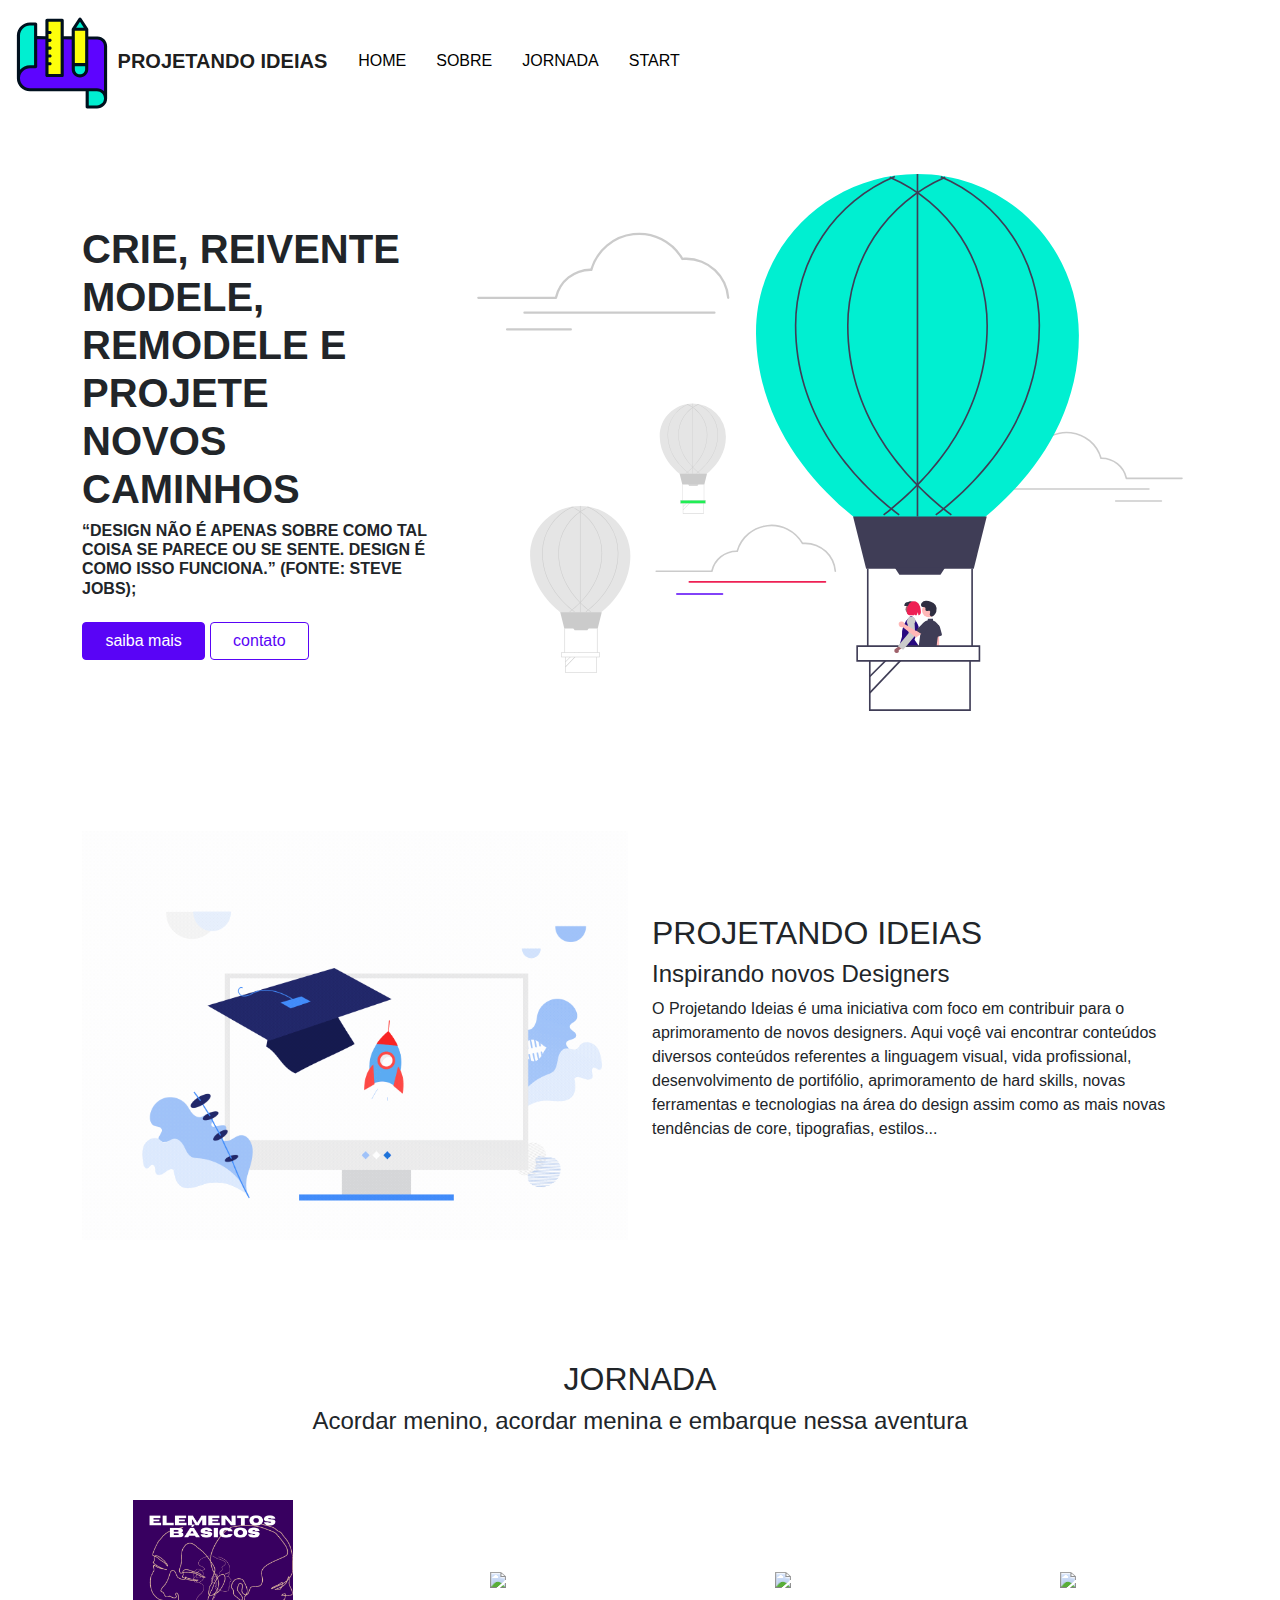
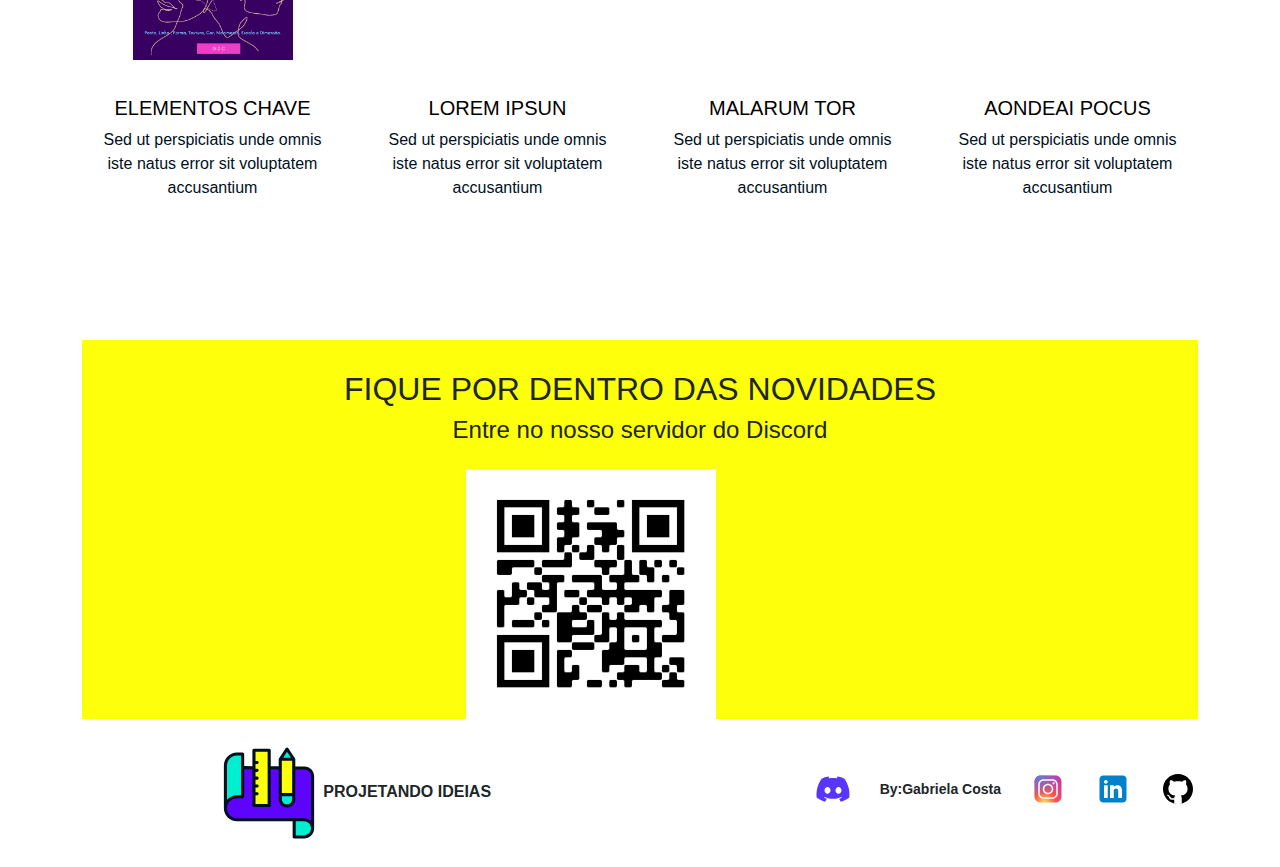
==== index.html @ 83d67067 "Primeira parte do desenvolvimento" ====
<!doctype html>
<html lang="en">
  <head>
    <!-- Required meta tags -->
    <meta charset="utf-8">
    <meta name="viewport" content="width=device-width, initial-scale=1">

    <!-- Bootstrap CSS -->
    <link href="Bootstrap_Min\bootstrap.min.css" rel="stylesheet">
    <link href="./style/main.css" rel="stylesheet">
    <link rel="preconnect" href="https://fonts.googleapis.com">
    <link rel="preconnect" href="https://fonts.gstatic.com" crossorigin>
    <link 
    href="https://fonts.googleapis.com/css2? família=Poppins:wght@400;500;600;700&família=Roboto:wght@100;300;400;500;700&display=swap" 
    rel="stylesheet">

    <title>Hello, world!</title>
  </head>
  <body>
    <!--HEARDER--->

    <div id="header">
        <div class="conteiner">
            <nav class="navbar navbar-expand-lg navbar-light">
                <div class="container-fluid">
                  <a class="navbar-brand" href="#">
                      <img src='assets\logo.svg' alt='logo' class='img-fluid'>
                      <strong>PROJETANDO IDEIAS    </strong>
                  </a>
                  <button class="navbar-toggler" type="button" data-bs-toggle="collapse" data-bs-target="#navbarNav" aria-controls="navbarNav" aria-expanded="false" aria-label="Toggle navigation">
                    <span class="navbar-toggler-icon"></span>
                  </button>
                  <div class="collapse navbar-collapse" id="navbarNav">
                    <ul class="navbar-nav">
                      <li class="nav-item">
                        <a class="nav-link active" aria-current="page" href="#">Home</a>
                      </li>
                      <li class="nav-item">
                        <a class="nav-link" href="#">Sobre</a>
                      </li>
                      <li class="nav-item">
                        <a class="nav-link" href="#">Jornada</a>
                      </li>
                      <li class="nav-item">
                        <a class="nav-link" href="Start.html">Start</a>
                      </li>
                    </ul>
                  </div>
                </div>
              </nav>
        </div>
        
    </div>   
    <!--/HEARDER--->

    <!--SLIDER-->
    <div id="slider" class="block">
        <div class="container pt-5">
          <div class="row">
            <div class="col-lg-4 col-md-6 align-self-center mb-md-0 mb-4">
              <h1>Crie, Reivente<br>
              Modele, Remodele e Projete<br>
            Novos caminhos</h1>
              <h4 class="mb-4">“Design não é apenas sobre como tal coisa se parece ou se sente.
                  Design é como isso funciona.” (Fonte: Steve Jobs);</h4>
              <a
                href="#"
                class="button btn btn-primary button-primary d-md-inline-block d-block mb-md-0 mb-2 mr-md-2"
                >Saiba mais</a
              >
              <a
                href="#"
                class="button btn btn-outline-primary button-primary-outline d-md-inline-block d-block"
                >Contato</a
              >
            </div>
            <div class="col-lg-8 col-md-6 align-self-center text-center">
              <img src="assets/slider.svg" class="img-fluid" />
            </div>
          </div>
        </div>
      </div>
      <!--//SLIDER-->

      <!--SOBRE-->
    <div id="sobre" class="block">
        <div class="container">
          <div class="row">
            <div
              class="col-md-6 align-self-center text-center order-md-1 order-2"
            >
              <img src="assets/gif_university.gif" class="img-fluid" />
            </div>
            <div
              class="col-md-6 align-self-center order-md-2 order-1 mb-md-0 mb-4"
            >
              <h2 class="title">Projetando Ideias</h2>
              <h4 class="subtitle">
                Inspirando novos Designers
              </h4>
              <p>
                O Projetando Ideias é uma iniciativa com foco em contribuir para o aprimoramento de novos designers.
                Aqui voçê vai encontrar conteúdos diversos conteúdos referentes a linguagem visual, vida profissional,
                desenvolvimento de portifólio, aprimoramento de hard skills, novas ferramentas e tecnologias na área do
                design assim como as mais novas tendências de core, tipografias, estilos...
              </p>
              <!--a href="#" class="btn btn-primary button button-primary"
                >Entre em contato</a-->
            </div>
          </div>
        </div>
      </div>
      <!--//SOBRE-->

      <!--NOSSOS SERVICOS-->
    <div id="servicos" class="block">
        <div class="container">
          <h2 class="title text-center">Jornada</h2>
          <h4 class="subtitle text-center mb-4">
            Acordar menino, acordar menina e embarque nessa aventura
          </h4>
          <div class="row">
            <div class="col-lg-3 col-md-6 mb-lg-0 mb-4">
              <a href="#" class="destaque">
                <div class="img-container mb-3">
                  <img src="assets/Elementos básicos.png" class="img-fluid" />
                </div>
                <h5 class="text-uppercase">Elementos Chave</h5>
                <p class="mb-0">
                  Sed ut perspiciatis unde omnis iste natus error sit voluptatem
                  accusantium
                </p>
              </a>
            </div>
            <div class="col-lg-3 col-md-6 mb-lg-0 mb-4">
              <a href="#" class="destaque">
                <div class="img-container mb-3">
                  <img src="assets/destaque2.svg" class="img-fluid" />
                </div>
                <h5 class="text-uppercase">Lorem Ipsun</h5>
                <p class="mb-0">
                  Sed ut perspiciatis unde omnis iste natus error sit voluptatem
                  accusantium
                </p>
              </a>
            </div>
            <div class="col-lg-3 col-md-6 mb-lg-0 mb-4">
              <a href="#" class="destaque">
                <div class="img-container mb-3">
                  <img src="assets/destaque3.svg" class="img-fluid" />
                </div>
                <h5 class="text-uppercase">Malarum Tor</h5>
                <p class="mb-0">
                  Sed ut perspiciatis unde omnis iste natus error sit voluptatem
                  accusantium
                </p>
              </a>
            </div>
            <div class="col-lg-3 col-md-6 mb-lg-0 mb-4">
              <a href="#" class="destaque">
                <div class="img-container mb-3">
                  <img src="assets/destaque4.svg" class="img-fluid" />
                </div>
                <h5 class="text-uppercase">Aondeai Pocus</h5>
                <p class="mb-0">
                  Sed ut perspiciatis unde omnis iste natus error sit voluptatem
                  accusantium
                </p>
              </a>
            </div>
          </div>
        </div>
      </div>
      <!--//NOSSOS SERVICOS-->

      <!--CLIENTES-->
    <!--div id="clientes" class="block">
      <div class="container">
        <div class="row">
          <div class="col-md-6 align-self-center">
            <div class="row">
              <div class="col-sm-4 col-6 mb-4">
                <a href="#" class="link-cliente">
                  <img src="https://images.pexels.com/photos/6147068/pexels-photo-6147068.jpeg?auto=compress&cs=tinysrgb&dpr=1&w=500" class="img-fluid" />
                </a>
              </div>
              <div class="col-sm-4 col-6 mb-4">
                <a href="#" class="link-cliente">
                  <img src="https://images.pexels.com/photos/5940841/pexels-photo-5940841.jpeg?auto=compress&cs=tinysrgb&h=750&w=1260" class="img-fluid" />
                </a>
              </div>
              <div class="col-sm-4 col-6 mb-4">
                <a href="#" class="link-cliente">
                  <img src="https://images.pexels.com/photos/3769021/pexels-photo-3769021.jpeg?auto=compress&cs=tinysrgb&dpr=1&w=500" class="img-fluid" />
                </a>
              </div>
              <div class="col-sm-4 col-6 mb-4">
                <a href="#" class="link-cliente">
                  <img src="https://images.pexels.com/photos/3782132/pexels-photo-3782132.jpeg?auto=compress&cs=tinysrgb&dpr=1&w=500" class="img-fluid" />
                </a>
              </div>
              <div class="col-sm-4 col-6 mb-4">
                <a href="#" class="link-cliente">
                  <img src="https://images.pexels.com/photos/3747279/pexels-photo-3747279.jpeg?auto=compress&cs=tinysrgb&h=750&w=1260" class="img-fluid" />
                </a>
              </div>
              <div class="col-sm-4 col-6 mb-4">
                <a href="#" class="link-cliente">
                  <img src="https://images.pexels.com/photos/1601773/pexels-photo-1601773.jpeg?auto=compress&cs=tinysrgb&h=750&w=1260" class="img-fluid" />
                </a>
              </div>
              <div class="col-sm-4 col-6 mb-4">
                <a href="#" class="link-cliente">
                  <img src="https://images.pexels.com/photos/1779487/pexels-photo-1779487.jpeg?auto=compress&cs=tinysrgb&h=750&w=1260" class="img-fluid" />
                </a>
              </div>
              <div class="col-sm-4 col-6 mb-4">
                <a href="#" class="link-cliente">
                  <img src="https://images.pexels.com/photos/3841778/pexels-photo-3841778.jpeg?auto=compress&cs=tinysrgb&h=750&w=1260" class="img-fluid" />
                </a>
              </div>
              <div class="col-sm-4 col-6 mb-4">
                <a href="#" class="link-cliente">
                  <img src="https://images.pexels.com/photos/8128195/pexels-photo-8128195.jpeg?auto=compress&cs=tinysrgb&dpr=1&w=500" class="img-fluid" />
                </a>
              </div>
              <div class="col-sm-4 col-6 mb-4">
                <a href="#" class="link-cliente">
                  <img src="https://images.pexels.com/photos/688668/pexels-photo-688668.jpeg?auto=compress&cs=tinysrgb&h=750&w=1260" class="img-fluid" />
                </a>
              </div>
              <div class="col-sm-4 col-6 mb-4">
                <a href="#" class="link-cliente">
                  <img src="https://images.pexels.com/photos/371924/pexels-photo-371924.jpeg?auto=compress&cs=tinysrgb&dpr=1&w=500" class="img-fluid" />
                </a>
              </div>
              <div class="col-sm-4 col-6 mb-4">
                <a href="#" class="link-cliente">
                  <img src="https://images.pexels.com/photos/355952/pexels-photo-355952.jpeg?auto=compress&cs=tinysrgb&dpr=1&w=500" class="img-fluid" />
                </a>
              </div>
            </div>
          </div>
          <div class="col-md-6 align-self-center">
            <div class="cliente-texto ml-5">
              <div class="imagem">
                <img src="assets/starWars-Rebel.svg" />
                <div class="d-inline-block pl-md-0 pl-3">
                  <span>Padawan</span>
                  Junte-se a nossa nave
                </div>
              </div>
              <div class="telefone">
                <div class="d-inline-block pl-3 frame">
                  <a href="https://discord.gg/5eBU2fM4PE" target="blank"><img src='assets/frame.png' class="img-fluid" ></a>
                  
                  <p><b> Entre no nosso servidor do Discord através do QR Code clicando nele ou apontando a câmera do celular <br>
                  encontre novas amizades e ajude a comunidade a se desenvolver</b></p>
                  
                </div>
              </div>
            </div>
          </div>
        </div>
      </div>
    </div>
    <--//CLIENTES-->

     <!--FOOTER-->
     <footer id="contato">
      <div class="container">
        <div class="container amarelo">
          <h2 class="title text-center">Fique por dentro das novidades</h2>
          <h4 class="subtitle text-center mb-4">
            Entre no nosso servidor do Discord
          </h4>
          <div class="row">
            <div class="col-4">
            </div>
            <div class="col-4 align-self-cente">
              <a href='https://discord.gg/5eBU2fM4PE' target="blank"><img class="img-fluid frame" src="assets\frame.png"></a>
            </div>
          </div>
        </div>
          
        
        <div class="logo py-4">
          <div class="row">
            <div class="col-md-6 align-self-center text-md-left text-center">
              <img src="assets/logo.svg" class="img-fluid" />
              <strong><strong>PROJETANDO IDEIAS</strong></strong>
            </div>
            <div class="col-md-6 align-self-center text-right">
              <ul>
                <li>
                  <a href='https://discord.gg/5eBU2fM4PE' target="blank">
                    <img src="assets\discord-logo.svg" />
                  </a>
                </li>
                <li><p><strong>By:Gabriela Costa </strong></p></li>
                <li>
                  <a href="#"><img src="assets\instagram.svg" /></a>
                </li>
                <li>
                  <a href="#"><img src="assets/linkedin.svg" /></a>
                </li>
                <li>
                  <a href="https://github.com/Gabriela1DC" target="blank">
                    <img src="assets/github.svg" />
                  </a>
                </li>
              </ul>
            </div>
          </div>
        </div>
      </div>
    </footer>
    <!--//FOOTER-->

    <!-- Optional JavaScript; choose one of the two! -->
    <script src="https://cdn.jsdelivr.net/npm/@popperjs/core@2.9.3/dist/umd/popper.min.js" 
    integrity="sha384-eMNCOe7tC1doHpGoWe/6oMVemdAVTMs2xqW4mwXrXsW0L84Iytr2wi5v2QjrP/xp" 
    crossorigin="anonymous"></script>
    
    <script src="./Bootstrap_Min/bootstrap.bundle.min.js"></script>

    <script src="https://ajax.googleapis.com/ajax/libs/jquery/3.5.1/jquery.min.js"></script>

    <script src="scripts\owl js\owl.carousel.min.js"></script>

    <script src="scripts\main.js"></script>


  </body>
</html>
---- style/main.css ----
@charset "UTF-8";
@import url('Bootstrap_Min/bootstrap.min.css');
@import url('./config.css');
@import url('./global.css');
@import url('./custom.css');
@import url('./responsive.css');
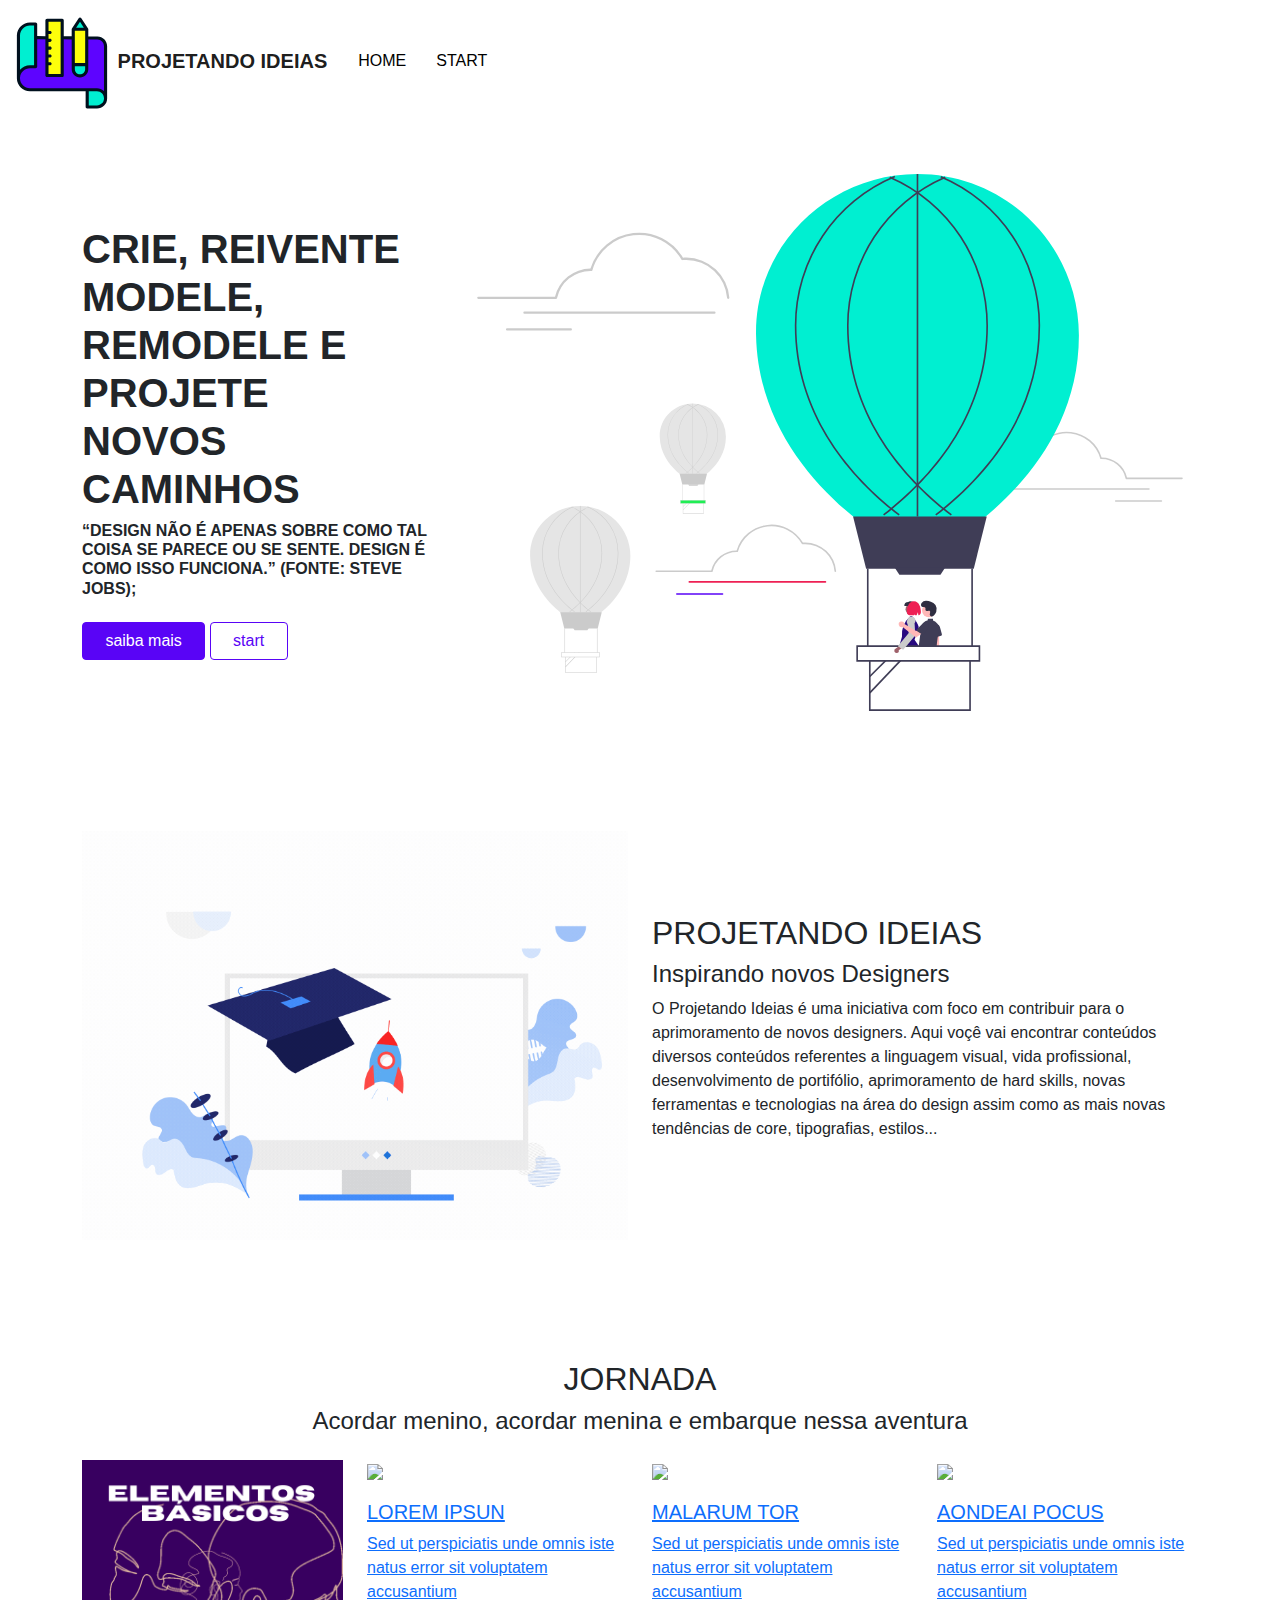
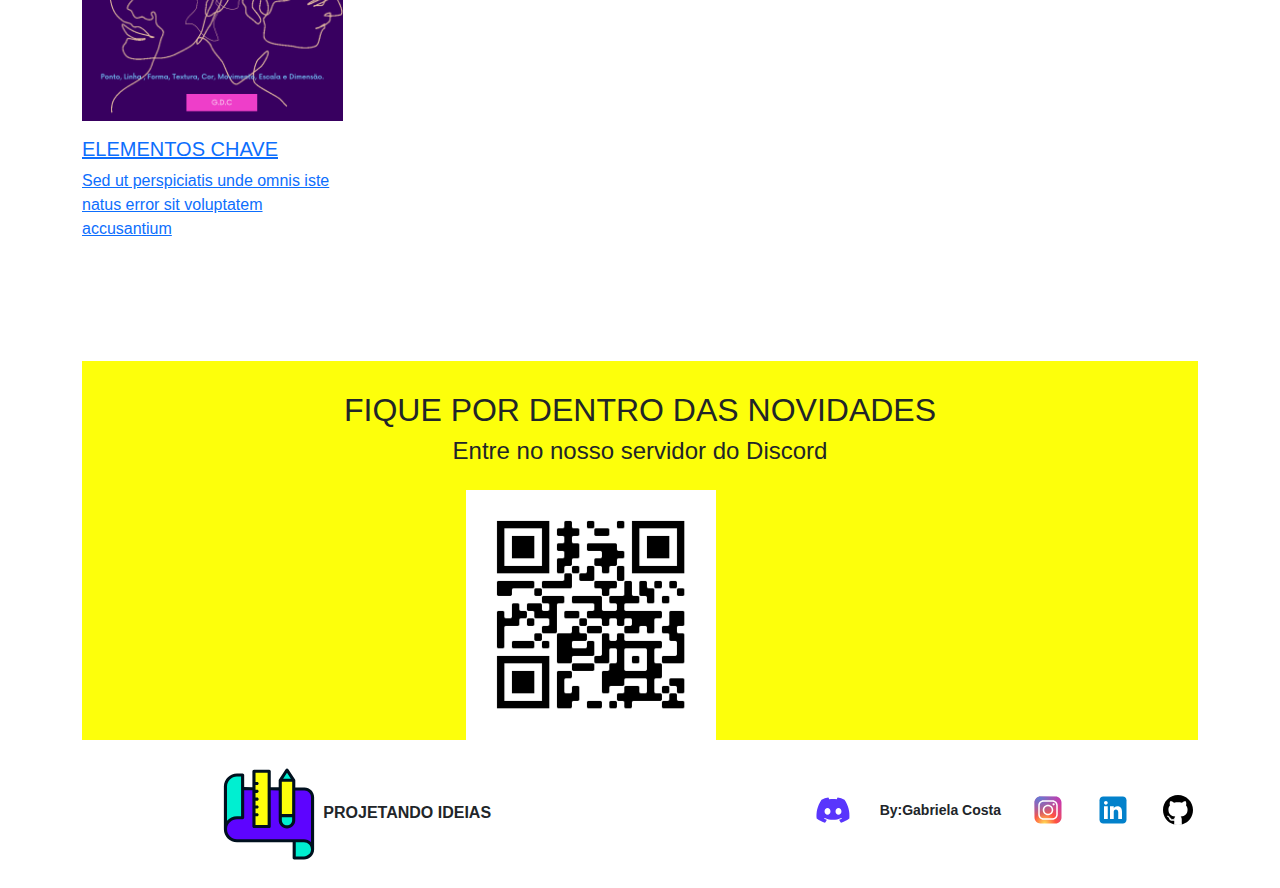
==== commit 9fb210d4: "Update index.html" ====
--- a/index.html
+++ b/index.html
@@ -36,12 +36,6 @@
                         <a class="nav-link active" aria-current="page" href="#">Home</a>
                       </li>
                       <li class="nav-item">
-                        <a class="nav-link" href="#">Sobre</a>
-                      </li>
-                      <li class="nav-item">
-                        <a class="nav-link" href="#">Jornada</a>
-                      </li>
-                      <li class="nav-item">
                         <a class="nav-link" href="Start.html">Start</a>
                       </li>
                     </ul>
@@ -64,14 +58,14 @@
               <h4 class="mb-4">“Design não é apenas sobre como tal coisa se parece ou se sente.
                   Design é como isso funciona.” (Fonte: Steve Jobs);</h4>
               <a
-                href="#"
+                href="sobre"
                 class="button btn btn-primary button-primary d-md-inline-block d-block mb-md-0 mb-2 mr-md-2"
                 >Saiba mais</a
               >
               <a
                 href="#"
                 class="button btn btn-outline-primary button-primary-outline d-md-inline-block d-block"
-                >Contato</a
+                >Start</a
               >
             </div>
             <div class="col-lg-8 col-md-6 align-self-center text-center">
@@ -112,8 +106,8 @@
       </div>
       <!--//SOBRE-->
 
-      <!--NOSSOS SERVICOS-->
-    <div id="servicos" class="block">
+      <!--Jornada-->
+    <div id="Jornada" class="block">
         <div class="container">
           <h2 class="title text-center">Jornada</h2>
           <h4 class="subtitle text-center mb-4">
@@ -171,100 +165,7 @@
           </div>
         </div>
       </div>
-      <!--//NOSSOS SERVICOS-->
-
-      <!--CLIENTES-->
-    <!--div id="clientes" class="block">
-      <div class="container">
-        <div class="row">
-          <div class="col-md-6 align-self-center">
-            <div class="row">
-              <div class="col-sm-4 col-6 mb-4">
-                <a href="#" class="link-cliente">
-                  <img src="https://images.pexels.com/photos/6147068/pexels-photo-6147068.jpeg?auto=compress&cs=tinysrgb&dpr=1&w=500" class="img-fluid" />
-                </a>
-              </div>
-              <div class="col-sm-4 col-6 mb-4">
-                <a href="#" class="link-cliente">
-                  <img src="https://images.pexels.com/photos/5940841/pexels-photo-5940841.jpeg?auto=compress&cs=tinysrgb&h=750&w=1260" class="img-fluid" />
-                </a>
-              </div>
-              <div class="col-sm-4 col-6 mb-4">
-                <a href="#" class="link-cliente">
-                  <img src="https://images.pexels.com/photos/3769021/pexels-photo-3769021.jpeg?auto=compress&cs=tinysrgb&dpr=1&w=500" class="img-fluid" />
-                </a>
-              </div>
-              <div class="col-sm-4 col-6 mb-4">
-                <a href="#" class="link-cliente">
-                  <img src="https://images.pexels.com/photos/3782132/pexels-photo-3782132.jpeg?auto=compress&cs=tinysrgb&dpr=1&w=500" class="img-fluid" />
-                </a>
-              </div>
-              <div class="col-sm-4 col-6 mb-4">
-                <a href="#" class="link-cliente">
-                  <img src="https://images.pexels.com/photos/3747279/pexels-photo-3747279.jpeg?auto=compress&cs=tinysrgb&h=750&w=1260" class="img-fluid" />
-                </a>
-              </div>
-              <div class="col-sm-4 col-6 mb-4">
-                <a href="#" class="link-cliente">
-                  <img src="https://images.pexels.com/photos/1601773/pexels-photo-1601773.jpeg?auto=compress&cs=tinysrgb&h=750&w=1260" class="img-fluid" />
-                </a>
-              </div>
-              <div class="col-sm-4 col-6 mb-4">
-                <a href="#" class="link-cliente">
-                  <img src="https://images.pexels.com/photos/1779487/pexels-photo-1779487.jpeg?auto=compress&cs=tinysrgb&h=750&w=1260" class="img-fluid" />
-                </a>
-              </div>
-              <div class="col-sm-4 col-6 mb-4">
-                <a href="#" class="link-cliente">
-                  <img src="https://images.pexels.com/photos/3841778/pexels-photo-3841778.jpeg?auto=compress&cs=tinysrgb&h=750&w=1260" class="img-fluid" />
-                </a>
-              </div>
-              <div class="col-sm-4 col-6 mb-4">
-                <a href="#" class="link-cliente">
-                  <img src="https://images.pexels.com/photos/8128195/pexels-photo-8128195.jpeg?auto=compress&cs=tinysrgb&dpr=1&w=500" class="img-fluid" />
-                </a>
-              </div>
-              <div class="col-sm-4 col-6 mb-4">
-                <a href="#" class="link-cliente">
-                  <img src="https://images.pexels.com/photos/688668/pexels-photo-688668.jpeg?auto=compress&cs=tinysrgb&h=750&w=1260" class="img-fluid" />
-                </a>
-              </div>
-              <div class="col-sm-4 col-6 mb-4">
-                <a href="#" class="link-cliente">
-                  <img src="https://images.pexels.com/photos/371924/pexels-photo-371924.jpeg?auto=compress&cs=tinysrgb&dpr=1&w=500" class="img-fluid" />
-                </a>
-              </div>
-              <div class="col-sm-4 col-6 mb-4">
-                <a href="#" class="link-cliente">
-                  <img src="https://images.pexels.com/photos/355952/pexels-photo-355952.jpeg?auto=compress&cs=tinysrgb&dpr=1&w=500" class="img-fluid" />
-                </a>
-              </div>
-            </div>
-          </div>
-          <div class="col-md-6 align-self-center">
-            <div class="cliente-texto ml-5">
-              <div class="imagem">
-                <img src="assets/starWars-Rebel.svg" />
-                <div class="d-inline-block pl-md-0 pl-3">
-                  <span>Padawan</span>
-                  Junte-se a nossa nave
-                </div>
-              </div>
-              <div class="telefone">
-                <div class="d-inline-block pl-3 frame">
-                  <a href="https://discord.gg/5eBU2fM4PE" target="blank"><img src='assets/frame.png' class="img-fluid" ></a>
-                  
-                  <p><b> Entre no nosso servidor do Discord através do QR Code clicando nele ou apontando a câmera do celular <br>
-                  encontre novas amizades e ajude a comunidade a se desenvolver</b></p>
-                  
-                </div>
-              </div>
-            </div>
-          </div>
-        </div>
-      </div>
-    </div>
-    <--//CLIENTES-->
+      <!--//Jornada-->
 
      <!--FOOTER-->
      <footer id="contato">
@@ -302,7 +203,7 @@
                   <a href="#"><img src="assets\instagram.svg" /></a>
                 </li>
                 <li>
-                  <a href="#"><img src="assets/linkedin.svg" /></a>
+                  <a href="https://www.linkedin.com/in/gabriela-david-costa/"><img src="assets/linkedin.svg" /></a>
                 </li>
                 <li>
                   <a href="https://github.com/Gabriela1DC" target="blank">
@@ -332,4 +233,4 @@
 
 
   </body>
-</html>+</html>
